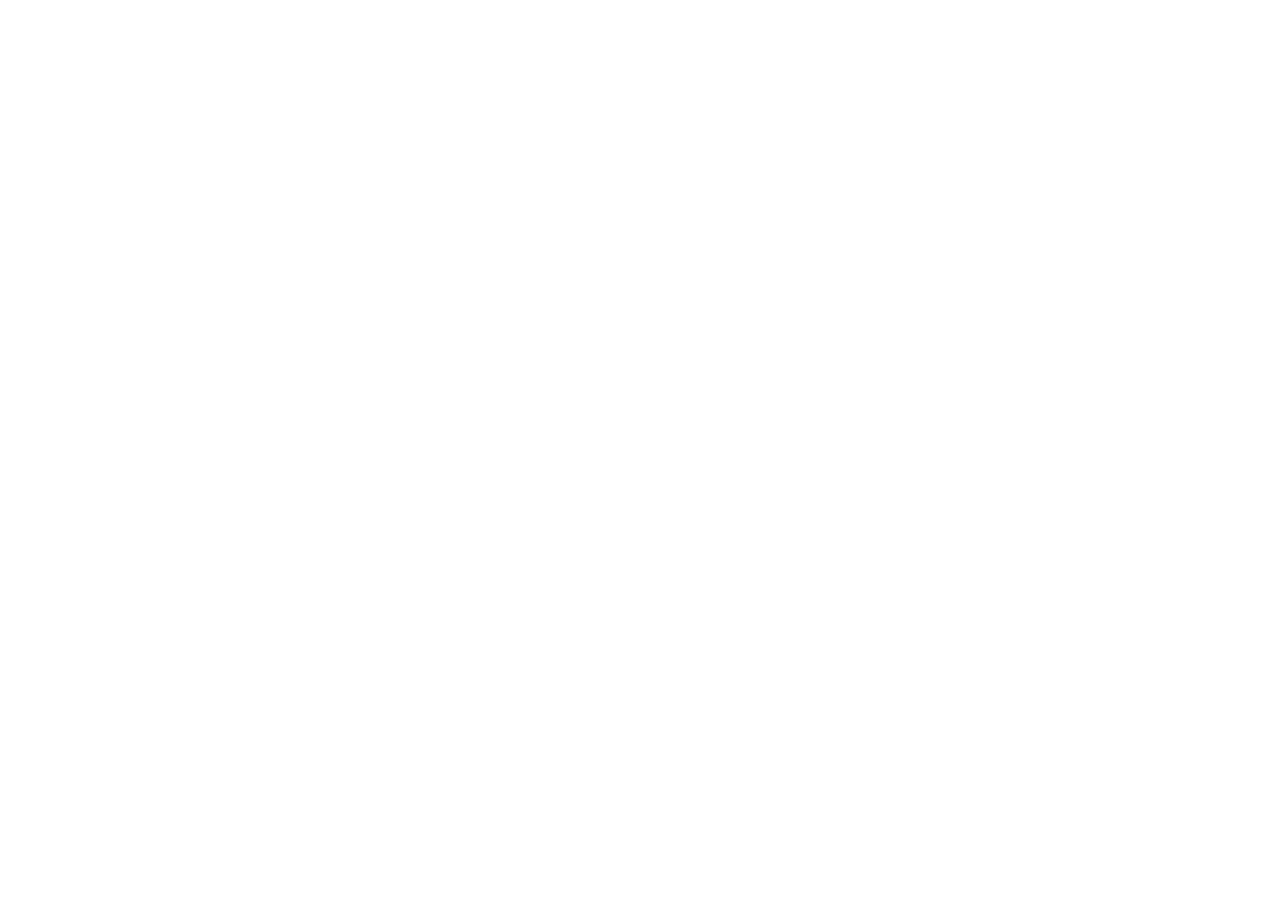
==== index.html @ 06ef7153 "Index File Created" ====
<!DOCTYPE html>
<html lang="en">
<head>
    <meta charset="UTF-8">
    <meta name="viewport" content="width=device-width, initial-scale=1.0">
    <title>JS Code Quiz</title>
</head>
<body>
    
</body>
</html>
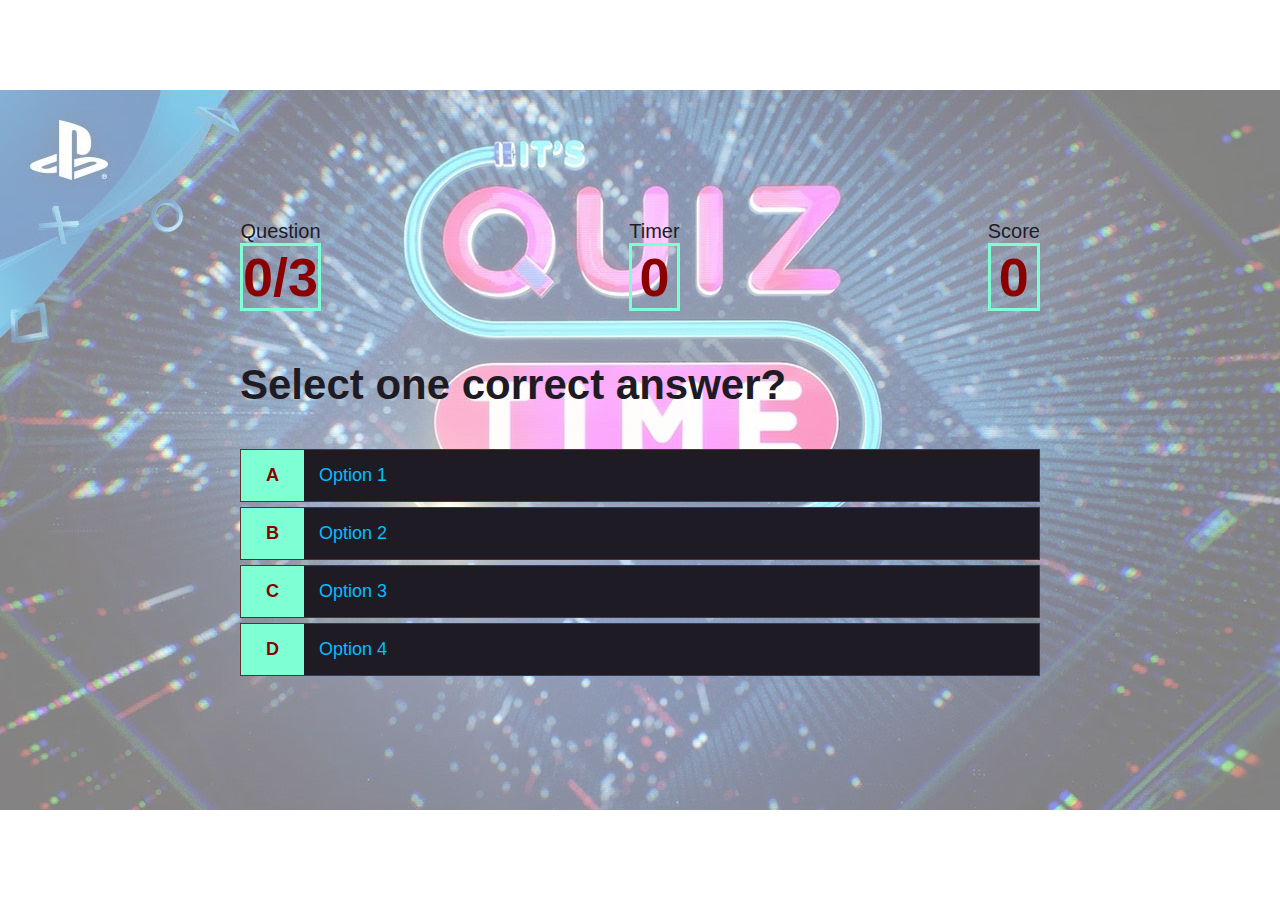
==== commit 9d40d1e8: "Basic Style Added with Same Data" ====
--- a/index.html
+++ b/index.html
@@ -1,11 +1,65 @@
 <!DOCTYPE html>
 <html lang="en">
+
 <head>
     <meta charset="UTF-8">
     <meta name="viewport" content="width=device-width, initial-scale=1.0">
     <title>JS Code Quiz</title>
+    <link rel="stylesheet" href="assests/css/style.css">
+    <script src="assests/js/quiz-1.0.js"></script>
 </head>
+
 <body>
-    
+    <div class="container">
+        <div id="game" class="justify-center flex-column">
+          
+          <div id="hud">
+            <div id="progressText">
+                <p class="hud-prefix">
+                    Question
+                </p>
+                <h1 class="hud-main-text" id="progressBarFull">
+                  0/3
+                </h1>
+              </div>
+            <div id="timer">
+                <div id="timer-item">
+                  <p class="timer-prefix">
+                    Timer
+                  </p>
+                  <h1 class="timer-main-text" id="timerCount">
+                    0
+                  </h1>
+                </div>
+              </div>
+            <div id="hud-item">
+              <p class="hud-prefix">
+                Score
+              </p>
+              <h1 class="hud-main-text" id="score">
+                0
+              </h1>
+            </div>
+          </div>
+          <h2 id="question">Select one correct answer?</h2>
+          <div class="choice-container">
+            <p class="choice-prefix">A</p>
+            <p class="choice-text" data-number="1">Option 1</p>
+          </div>
+          <div class="choice-container">
+            <p class="choice-prefix">B</p>
+            <p class="choice-text" data-number="2">Option 2</p>
+          </div>
+          <div class="choice-container">
+            <p class="choice-prefix">C</p>
+            <p class="choice-text" data-number="3">Option 3</p>
+          </div>
+          <div class="choice-container">
+            <p class="choice-prefix">D</p>
+            <p class="choice-text" data-number="4">Option 4</p>
+          </div>
+        </div>
+      </div>
 </body>
+
 </html>--- a/assests/css/style.css
+++ b/assests/css/style.css
@@ -0,0 +1,201 @@
+:root {
+    background-image: url(../images//background_50.png);
+    background-repeat: no-repeat;
+    background-position: center;
+    font-size: 62.5%;
+}
+img {
+    opacity: 0.5;
+  }
+
+* {
+	box-sizing: border-box;
+	font-family: Arial, Helvetica, sans-serif;
+	margin: 0;
+	padding: 0;
+	color: #1f1b24;
+}
+
+h1, h2, h3, h4 {
+	margin-bottom: 1rem;
+}
+
+h1 {
+	font-size: 5.4rem;
+	color: #1f1b24;
+	margin-bottom: 5rem;
+}
+
+h1>span {
+	font-size: 2.4rem;
+	font-weight: 500;
+}
+
+h2 {
+	font-size: 4.2rem;
+	margin-bottom: 4rem;
+	font-weight: 700;
+}
+
+h3 {
+	font-size: 2.8rem;
+	font-weight: 500;
+}
+
+/* UTILITIES */
+
+.container {
+	width: 100vw;
+	height: 100vh;
+	display: flex;
+	justify-content: center;
+	align-items: center;
+	max-width: 80rem;
+	margin: 0 auto;
+}
+
+.container>* {
+	width: 100%;
+}
+
+.flex-column {
+	display: flex;
+	flex-direction: column;
+}
+
+.flex-center {
+	justify-content: center;
+	align-items: center;
+}
+
+.justify-center {
+	justify-content: center;
+}
+
+.text-center {
+	text-align: center;
+}
+
+.hidden {
+	display: none;
+}
+
+/* BUTTONS */
+
+.btn {
+	font-size: 1.8rem;
+	padding: 1rem 0;
+	width: 20rem;
+	text-align: center;
+	border: 0.1rem solid aquamarine;
+	margin-bottom: 1rem;
+	text-decoration: none;
+	color: #ffffff;
+	background-color: #1f1b24;
+}
+
+.btn:hover {
+	cursor: pointer;
+	box-shadow: 0 0.4rem 1.4rem 0 rgba(255, 122, 67, 0.5);
+	transform: translateY(-0.1rem);
+	transition: transform 150ms;
+}
+
+.btn[disabled]:hover {
+	cursor: not-allowed;
+	box-shadow: none;
+	transform: none;
+}
+
+/* FORMS */
+
+form {
+	width: 100%;
+	display: flex;
+	flex-direction: column;
+	align-items: center;
+}
+
+input {
+	margin-bottom: 1rem;
+	width: 20rem;
+	padding: 1.5rem;
+	font-size: 1.8rem;
+	border: none;
+	box-shadow: 0 0.1rem 1.4rem 0 rgba(86, 185, 235, 0.5);
+}
+
+input::placeholder {
+	color: #aaa;
+}
+.choice-container {
+    display: flex;
+    margin-bottom: 0.5rem;
+    width: 100%;
+    font-size: 1.8rem;
+    border: 0.1rem solid rgb(255, 122, 67, 0.25);
+    background-color: #1f1b24;
+}
+
+.choice-container:hover {
+    cursor: pointer;
+    box-shadow: 0 0.4rem 1.4rem 0 rgba(255, 122, 67, 0.5);
+    transform: translateY(-0.1rem);
+    transition: transform 150ms;
+}
+
+.choice-prefix {
+    padding: 1.5rem 2.5rem;
+    background-color: aquamarine;
+    color: darkred;
+    font-weight: 900;
+}
+
+.choice-text {
+    padding: 1.5rem;
+    width: 100%;
+    color: deepskyblue;
+}
+
+.correct {
+    background-color: aquamarine;
+}
+
+.incorrect {
+    background-color: #dc3545;
+}
+
+/* Score */
+#hud {
+    display: flex;
+    justify-content: space-between;
+}
+
+.hud-prefix {
+    text-align: center;
+    font-size: 2rem;
+}
+
+.hud-main-text {
+    text-align: center;
+    color: darkred;
+    border: 0.3rem solid aquamarine;
+}
+
+/* Timer */
+#timer {
+    display: flex;
+    justify-content: space-between;
+    
+}
+
+.timer-prefix {
+    text-align: center;
+    font-size: 2rem;
+}
+
+.timer-main-text {
+    text-align: center;
+    color: darkred;
+    border: 0.3rem solid aquamarine;
+}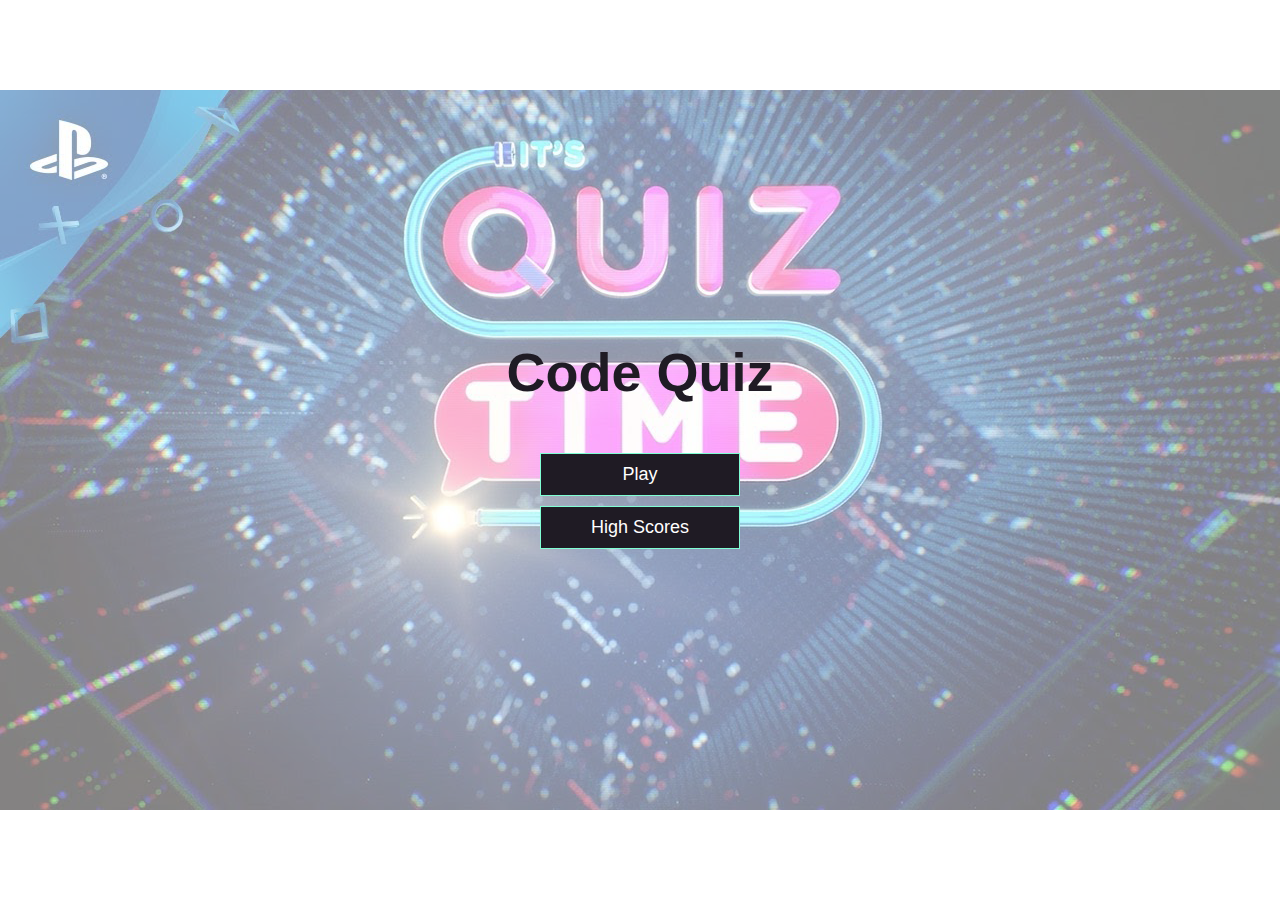
==== commit f6b18299: "index File created" ====
--- a/index.html
+++ b/index.html
@@ -4,62 +4,18 @@
 <head>
     <meta charset="UTF-8">
     <meta name="viewport" content="width=device-width, initial-scale=1.0">
-    <title>JS Code Quiz</title>
+    <title>Code Quiz</title>
     <link rel="stylesheet" href="assests/css/style.css">
-    <script src="assests/js/quiz-1.0.js"></script>
 </head>
 
 <body>
     <div class="container">
-        <div id="game" class="justify-center flex-column">
-          
-          <div id="hud">
-            <div id="progressText">
-                <p class="hud-prefix">
-                    Question
-                </p>
-                <h1 class="hud-main-text" id="progressBarFull">
-                  0/3
-                </h1>
-              </div>
-            <div id="timer">
-                <div id="timer-item">
-                  <p class="timer-prefix">
-                    Timer
-                  </p>
-                  <h1 class="timer-main-text" id="timerCount">
-                    0
-                  </h1>
-                </div>
-              </div>
-            <div id="hud-item">
-              <p class="hud-prefix">
-                Score
-              </p>
-              <h1 class="hud-main-text" id="score">
-                0
-              </h1>
-            </div>
-          </div>
-          <h2 id="question">Select one correct answer?</h2>
-          <div class="choice-container">
-            <p class="choice-prefix">A</p>
-            <p class="choice-text" data-number="1">Option 1</p>
-          </div>
-          <div class="choice-container">
-            <p class="choice-prefix">B</p>
-            <p class="choice-text" data-number="2">Option 2</p>
-          </div>
-          <div class="choice-container">
-            <p class="choice-prefix">C</p>
-            <p class="choice-text" data-number="3">Option 3</p>
-          </div>
-          <div class="choice-container">
-            <p class="choice-prefix">D</p>
-            <p class="choice-text" data-number="4">Option 4</p>
-          </div>
+        <div id="home" class="flex-center flex-column">
+            <h1>Code Quiz</h1>
+            <a class="btn" href="quiz.html">Play</a>
+            <a class="btn" href="scores.html">High Scores</a>
         </div>
-      </div>
+    </div>
 </body>
 
 </html>